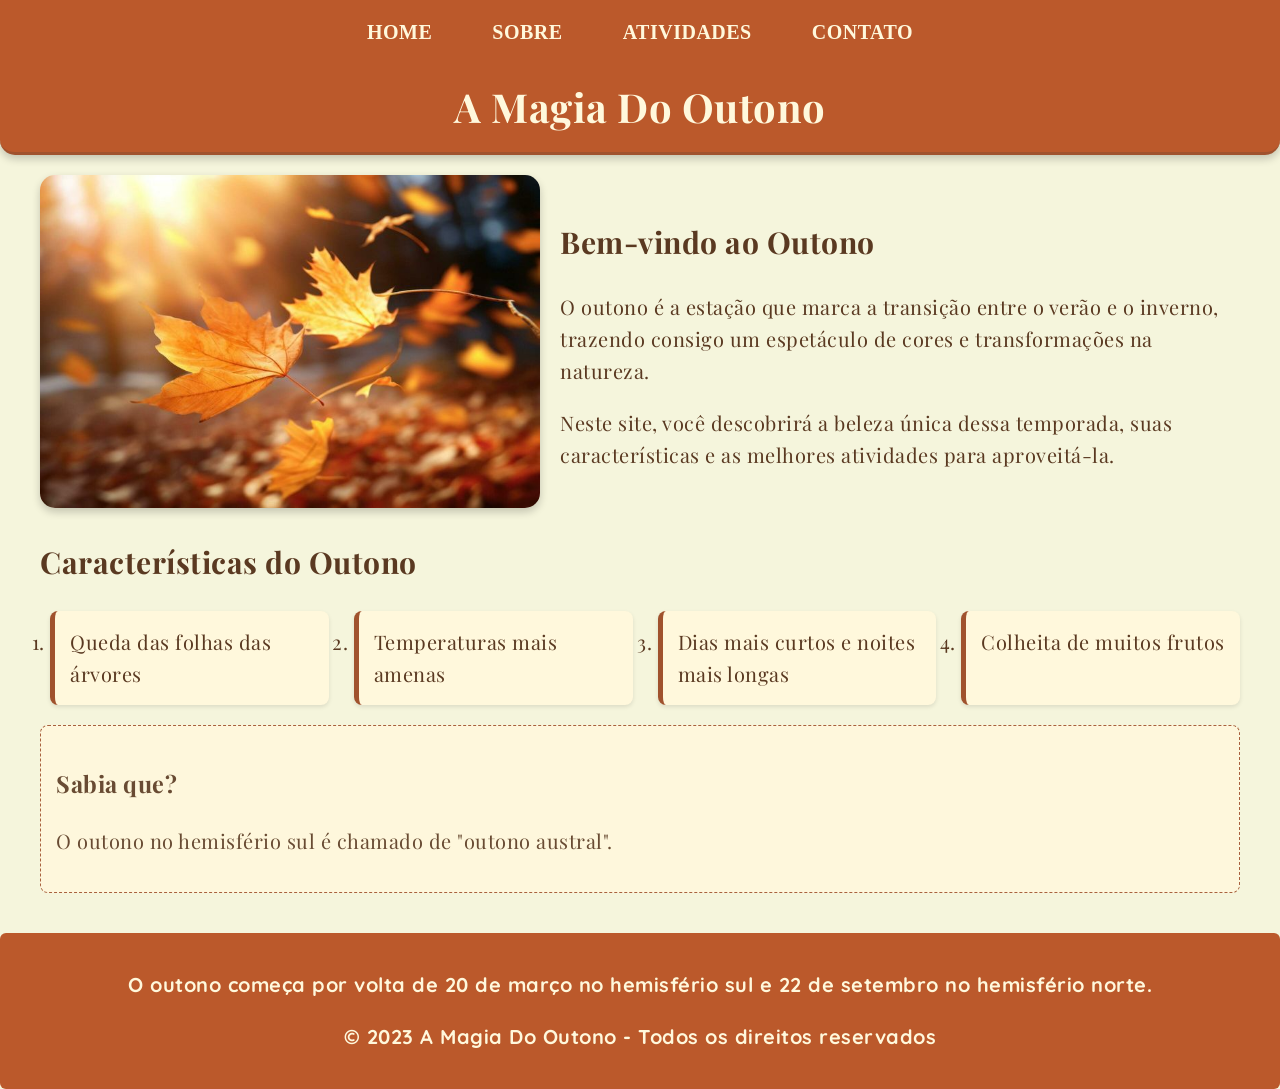
==== index.html @ c858474d "Meu Primeiro Commit" ====
<!DOCTYPE html>
<html lang="pt-BR">
<head>
    <meta charset="UTF-8">
    <meta name="viewport" content="width=device-width, initial-scale=1.0">
    <title>Magia do Outono</title>
    <link rel="stylesheet" href="css/estilo.css">
    <link href="https://fonts.googleapis.com/css2?family=Playfair+Display:wght@400;700&display=swap" rel="stylesheet">
    <link href="https://fonts.googleapis.com/css2?family=Playfair+Display:wght@400;700&family=IM+Fell+English&family=Rye&family=EB+Garamond&family=Quicksand:wght@400;600&family=Pirata+One&display=swap" rel="stylesheet">
</head>

<body>

    <header>
        <nav>
            <ul>
                <li><a href="index.html">HOME</a></li>
                <li><a href="sobre.html">SOBRE</a></li>
                <li><a href="atividades.html">ATIVIDADES</a></li>
                <li><a href="contato.html">CONTATO</a></li>
            </ul>
        </nav>
        <h1>A Magia Do Outono</h1>
    </header>

    <main>
        <article>
            <section class="destaque">
                <img src="img/folhas.jpg" alt="Folhas de outono caindo">
                <div class="texto-destaque">
                    <h2>Bem-vindo ao Outono</h2>
                    <p>O outono é a estação que marca a transição entre o verão e o inverno, trazendo consigo um espetáculo de cores e transformações na natureza.</p>
                    <p>Neste site, você descobrirá a beleza única dessa temporada, suas características e as melhores atividades para aproveitá-la.</p>
                </div>
            </section>

            <section class="caracteristicas">
                <h2>Características do Outono</h2>
                <ol>
                    <li>Queda das folhas das árvores</li>
                    <li>Temperaturas mais amenas</li>
                    <li>Dias mais curtos e noites mais longas</li>
                    <li>Colheita de muitos frutos</li>
                </ol>
            </section>

            <aside class="curiosidade">
                <h3>Sabia que?</h3>
                <p>O outono no hemisfério sul é chamado de "outono austral".</p>
            </aside>
        </article>
    </main>

    <footer>
        <p>O outono começa por volta de 20 de março no hemisfério sul e 22 de setembro no hemisfério norte.</p>
        <p>&copy; 2023 A Magia Do Outono - Todos os direitos reservados</p>
    </footer>
</body>
</html>
---- css/estilo.css ----
/* CSS padrao de todas as paginas */

body {
    font-family: 'Playfair Display', serif;
    margin: 0;
    padding: 0;
    background-color: #f5f5dc;
    color: #5a3921;
    line-height: 1.6;
    text-align: left;
    letter-spacing: 0.5px;
    font-size: 20px;
}

header {
    background-color:#bb592b;
    height: 120px;
    color: #fff8dc;
    padding: 1rem;
    text-align: center;
    border-bottom: 3px solid #a0522d;
    border-radius: 0 0 15px 15px;
    box-shadow: 0 4px 8px rgba(0, 0, 0, 0.2);
}

nav ul {
    list-style-type: none;
    padding: 0;
    display: flex;
    justify-content: center;
    margin: 0;
    border-radius: 8px;   
}

nav li {
    margin: 0 15px;
    font-weight: bold;
    font-family: 'IM Fell English', serif;
}

nav a {
    color: #fff8dc;
    text-decoration: none;
    padding: 10px 15px;
    border-radius: 5px;
    transition: background-color 0.3s;
    cursor: pointer;
}

nav a:hover {
    background-color: #8b4513;
    text-shadow: 1px 1px 2px rgba(0,0,0,0.3);
}

main {
    padding: 20px;
    max-width: 1200px;
    margin: 0 auto;
    position: relative;
}

footer {
    background-color: #bb592b;
    color: #fff8dc;
    text-align: center;
    padding: 1rem;
    margin-top: 20px;
    border-radius: 6px;
    font-family: 'Quicksand', sans-serif;
    font-weight: bold;
    
}

/* CSS do index */

.destaque {
    display: flex;
    flex-wrap: wrap;
    align-items: center;
    margin-bottom: 30px;
    gap: 20px;
}

img {
    flex: 1;
    min-width: 300px;
    max-width: 500px;
    border-radius: 15px;
    box-shadow: 0 4px 8px rgba(0, 0, 0, 0.2);   
    transition: transform 0.3s ease-in-out; 
}

img:hover{
    transform: scale(1.02); 
}

.texto-destaque {
    flex: 1;
    min-width: 300px;
}

.caracteristicas ol {
    padding: 0;
    display: grid;
    grid-template-columns: repeat(auto-fit, minmax(250px, 1fr));
    gap: 15px;
}

.caracteristicas li {
    background-color: #fff8dc;
    padding: 15px;
    margin-left: 10px;
    border-radius: 8px;
    box-shadow: 0 2px 4px rgba(0, 0, 0, 0.1);
    border-left: 5px solid #a0522d;
}

.curiosidade {
    background-color: #fff8dc;
    padding: 15px;
    border-radius: 8px;
    margin-top: 20px;
    border: 1px dashed #a0522d;
    opacity: 0.9;
}
/* CSS do sobre */

.destaque2{
    text-align: center;
 }
 
 .destaque2 img{
    width: 100%;
    height: 500px;
    margin: 2rem auto;
    max-width: 800px;
}

.video-outonal {
    margin: 2rem auto;
    max-width: 800px;
    text-align: center;
}

.video-container {
    border-radius: 15px;
    overflow: hidden;
    box-shadow: 0 8px 16px rgba(139, 69, 19, 0.3); 
}

.video-container iframe {
    width: 100%;
    height: 500px;
    display: block; 
}

/* CSS do Atividades */
#Sugestoes{
    text-align: center;
}

table {
    width: 100%;
    border-spacing: 0;  
    margin: 20px 0;
    background-color: #fff8dc;
    border-radius: 8px;
    box-shadow: 0 4px 8px rgba(0, 0, 0, 0.1);
    visibility: visible;
}

th, td {
    padding: 12px;
    text-align: left;
    
}
.Borda td{
   border-bottom: 1px solid rgba(139, 69, 19, 0.3);
}
tr td strong{
    font-size: 23px;
}
th {
    background-color: #a0522d;
    color: white;
    font-size: 1.1em;
    
}

table img {
    width: 100px;
    height: auto;
    border-radius: 5px;
    transition: transform 0.3s;
    cursor: zoom-in;
}

table img:hover {
    transform: scale(1.1);
    opacity: 0.9;
}

/* CSS do Contato */

.formulario {
    max-width: 600px;
    margin: auto;
    background-color:  #ffffff;
    padding: 20px;
    border-radius: 15px;
    box-shadow: 0 4px 8px rgba(0, 0, 0, 0.3);
}

.form-group {
    margin-bottom: 15px;
}

.formulario, .formulario input, .formulario textarea, .formulario select, .formulario button {
    box-sizing: border-box;
}

label {
    display: block;
    margin-bottom: 5px;
    font-weight: bold;
}

input, textarea, select {
    width: 100%;
    padding: 10px;
    border: 1px solid #ddd;
    border-radius: 5px;
    font-family: inherit;
    font-size: 16px;
}

textarea {
    height: 150px;
}

button {
    background-color: #a0522d;;
    color: white;
    border: none;
    padding: 10px 20px;
    border-radius: 5px;
    cursor: pointer;
    font-size: 16px;
    transition: background-color 0.3s;
    width: auto;
    display: inline-block;
}

button:hover {
    background-color: #8b4513;
}

/* Responsividade */

@media (max-width: 768px) {
    nav ul {
        flex-direction: column;
    }
    
    nav li {
        margin: 5px 0;
    }
    
    .destaque {
        flex-direction: column;
    }
    
    .destaque img {
        width: 100%;
    }
}
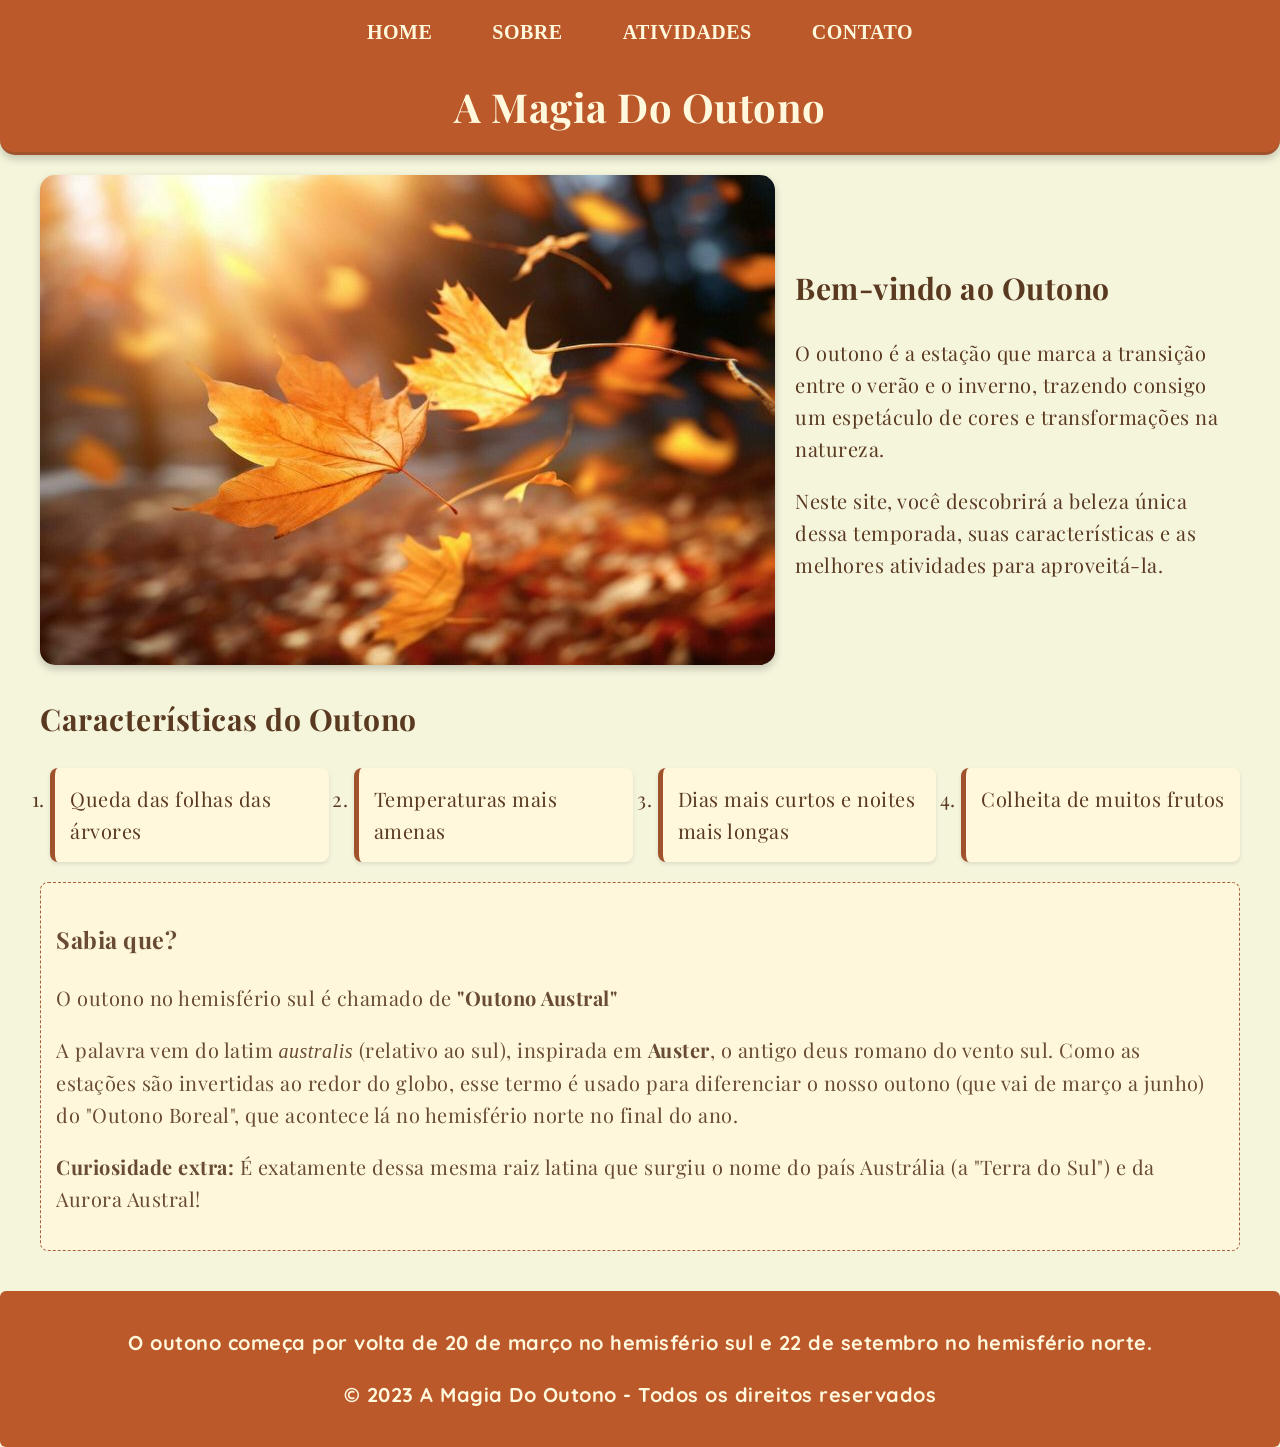
==== commit d08a4e84: "added new info on index" ====
--- a/index.html
+++ b/index.html
@@ -1,12 +1,15 @@
 <!DOCTYPE html>
 <html lang="pt-BR">
+
 <head>
     <meta charset="UTF-8">
     <meta name="viewport" content="width=device-width, initial-scale=1.0">
     <title>Magia do Outono</title>
     <link rel="stylesheet" href="css/estilo.css">
     <link href="https://fonts.googleapis.com/css2?family=Playfair+Display:wght@400;700&display=swap" rel="stylesheet">
-    <link href="https://fonts.googleapis.com/css2?family=Playfair+Display:wght@400;700&family=IM+Fell+English&family=Rye&family=EB+Garamond&family=Quicksand:wght@400;600&family=Pirata+One&display=swap" rel="stylesheet">
+    <link
+        href="https://fonts.googleapis.com/css2?family=Playfair+Display:wght@400;700&family=IM+Fell+English&family=Rye&family=EB+Garamond&family=Quicksand:wght@400;600&family=Pirata+One&display=swap"
+        rel="stylesheet">
 </head>
 
 <body>
@@ -29,8 +32,10 @@
                 <img src="img/folhas.jpg" alt="Folhas de outono caindo">
                 <div class="texto-destaque">
                     <h2>Bem-vindo ao Outono</h2>
-                    <p>O outono é a estação que marca a transição entre o verão e o inverno, trazendo consigo um espetáculo de cores e transformações na natureza.</p>
-                    <p>Neste site, você descobrirá a beleza única dessa temporada, suas características e as melhores atividades para aproveitá-la.</p>
+                    <p>O outono é a estação que marca a transição entre o verão e o inverno, trazendo consigo um
+                        espetáculo de cores e transformações na natureza.</p>
+                    <p>Neste site, você descobrirá a beleza única dessa temporada, suas características e as melhores
+                        atividades para aproveitá-la.</p>
                 </div>
             </section>
 
@@ -46,7 +51,17 @@
 
             <aside class="curiosidade">
                 <h3>Sabia que?</h3>
-                <p>O outono no hemisfério sul é chamado de "outono austral".</p>
+                <p>O outono no hemisfério sul é chamado de <strong>"Outono Austral"</strong></p>
+                <p>
+                    A palavra vem do latim <em>australis</em> (relativo ao sul), inspirada em <strong>Auster</strong>, o
+                    antigo deus romano do vento sul. Como as estações são invertidas ao redor do globo, esse termo é
+                    usado para diferenciar o nosso outono (que vai de março a junho) do "Outono Boreal", que acontece lá
+                    no hemisfério norte no final do ano.
+                </p>
+                <p>
+                    <strong>Curiosidade extra:</strong> É exatamente dessa mesma raiz latina que surgiu o nome do país
+                    Austrália (a "Terra do Sul") e da Aurora Austral!
+                </p>
             </aside>
         </article>
     </main>
@@ -56,4 +71,5 @@
         <p>&copy; 2023 A Magia Do Outono - Todos os direitos reservados</p>
     </footer>
 </body>
+
 </html>
--- a/css/estilo.css
+++ b/css/estilo.css
@@ -1,6 +1,8 @@
-
-
 /* CSS padrao de todas as paginas */
+
+::-webkit-scrollbar {
+    display: none;
+}
 
 body {
     font-family: 'Playfair Display', serif;
@@ -11,11 +13,13 @@
     line-height: 1.6;
     text-align: left;
     letter-spacing: 0.5px;
+    scrollbar-width: none;
+    -ms-overflow-style: none;
     font-size: 20px;
 }
 
 header {
-    background-color:#bb592b;
+    background-color: #bb592b;
     height: 120px;
     color: #fff8dc;
     padding: 1rem;
@@ -23,6 +27,23 @@
     border-bottom: 3px solid #a0522d;
     border-radius: 0 0 15px 15px;
     box-shadow: 0 4px 8px rgba(0, 0, 0, 0.2);
+}
+
+@media (max-width: 760px) {
+    header {
+        background-color: #bb592b;
+        height: auto;
+        color: #fff8dc;
+        padding: 1rem;
+        text-align: center;
+        border-bottom: 3px solid #a0522d;
+        border-radius: 0 0 15px 15px;
+        box-shadow: 0 4px 8px rgba(0, 0, 0, 0.2);
+    }
+
+    h1 {
+        display: none;
+    }
 }
 
 nav ul {
@@ -31,7 +52,7 @@
     display: flex;
     justify-content: center;
     margin: 0;
-    border-radius: 8px;   
+    border-radius: 8px;
 }
 
 nav li {
@@ -51,7 +72,7 @@
 
 nav a:hover {
     background-color: #8b4513;
-    text-shadow: 1px 1px 2px rgba(0,0,0,0.3);
+    text-shadow: 1px 1px 2px rgba(0, 0, 0, 0.3);
 }
 
 main {
@@ -70,7 +91,7 @@
     border-radius: 6px;
     font-family: 'Quicksand', sans-serif;
     font-weight: bold;
-    
+
 }
 
 /* CSS do index */
@@ -85,15 +106,13 @@
 
 img {
     flex: 1;
-    min-width: 300px;
-    max-width: 500px;
     border-radius: 15px;
-    box-shadow: 0 4px 8px rgba(0, 0, 0, 0.2);   
-    transition: transform 0.3s ease-in-out; 
-}
-
-img:hover{
-    transform: scale(1.02); 
+    box-shadow: 0 4px 8px rgba(0, 0, 0, 0.2);
+    transition: transform 0.3s ease-in-out;
+}
+
+img:hover {
+    transform: scale(1.02);
 }
 
 .texto-destaque {
@@ -125,13 +144,14 @@
     border: 1px dashed #a0522d;
     opacity: 0.9;
 }
+
 /* CSS do sobre */
 
-.destaque2{
-    text-align: center;
- }
- 
- .destaque2 img{
+.destaque2 {
+    text-align: center;
+}
+
+.destaque2 img {
     width: 100%;
     height: 500px;
     margin: 2rem auto;
@@ -147,59 +167,47 @@
 .video-container {
     border-radius: 15px;
     overflow: hidden;
-    box-shadow: 0 8px 16px rgba(139, 69, 19, 0.3); 
+    box-shadow: 0 8px 16px rgba(139, 69, 19, 0.3);
 }
 
 .video-container iframe {
     width: 100%;
     height: 500px;
-    display: block; 
+    display: block;
 }
 
 /* CSS do Atividades */
-#Sugestoes{
-    text-align: center;
-}
-
-table {
-    width: 100%;
-    border-spacing: 0;  
-    margin: 20px 0;
+
+.atividadesCards {
+    display: grid;
+    grid-template-columns: repeat(auto-fit, minmax(350px, 1fr));
+    gap: 2rem;
+    overflow: hidden;
+    padding: 20px;
+}
+
+.atividadesCards .card {
+    text-align: center;
     background-color: #fff8dc;
-    border-radius: 8px;
+    border-radius: 15px;
     box-shadow: 0 4px 8px rgba(0, 0, 0, 0.1);
-    visibility: visible;
-}
-
-th, td {
-    padding: 12px;
-    text-align: left;
-    
-}
-.Borda td{
-   border-bottom: 1px solid rgba(139, 69, 19, 0.3);
-}
-tr td strong{
-    font-size: 23px;
-}
-th {
-    background-color: #a0522d;
-    color: white;
-    font-size: 1.1em;
-    
-}
-
-table img {
-    width: 100px;
-    height: auto;
-    border-radius: 5px;
-    transition: transform 0.3s;
-    cursor: zoom-in;
-}
-
-table img:hover {
-    transform: scale(1.1);
-    opacity: 0.9;
+    overflow: hidden;
+    width: 100%;
+    max-width: 800px;
+}
+
+.cardContent {
+    padding: 15px;
+}
+
+.imgCardDiv img {
+    width: 100%;
+    height: 100%;
+    object-fit: cover;
+    display: block;
+    border-radius: 0px;
+    transition: transform 0.3s ease-in-out;
+    aspect-ratio: 16 / 8
 }
 
 /* CSS do Contato */
@@ -207,7 +215,7 @@
 .formulario {
     max-width: 600px;
     margin: auto;
-    background-color:  #ffffff;
+    background-color: #ffffff;
     padding: 20px;
     border-radius: 15px;
     box-shadow: 0 4px 8px rgba(0, 0, 0, 0.3);
@@ -217,7 +225,11 @@
     margin-bottom: 15px;
 }
 
-.formulario, .formulario input, .formulario textarea, .formulario select, .formulario button {
+.formulario,
+.formulario input,
+.formulario textarea,
+.formulario select,
+.formulario button {
     box-sizing: border-box;
 }
 
@@ -227,7 +239,9 @@
     font-weight: bold;
 }
 
-input, textarea, select {
+input,
+textarea,
+select {
     width: 100%;
     padding: 10px;
     border: 1px solid #ddd;
@@ -241,7 +255,8 @@
 }
 
 button {
-    background-color: #a0522d;;
+    background-color: #a0522d;
+    ;
     color: white;
     border: none;
     padding: 10px 20px;
@@ -263,16 +278,24 @@
     nav ul {
         flex-direction: column;
     }
-    
+
     nav li {
         margin: 5px 0;
     }
-    
+
     .destaque {
         flex-direction: column;
     }
-    
+
     .destaque img {
         width: 100%;
     }
+
+    .atividadesCards {
+        display: grid;
+        grid-template-columns: repeat(auto-fit, minmax(280px, 1fr));
+        gap: 2rem;
+        overflow: hidden;
+        padding: 10px;
+    }
 }
